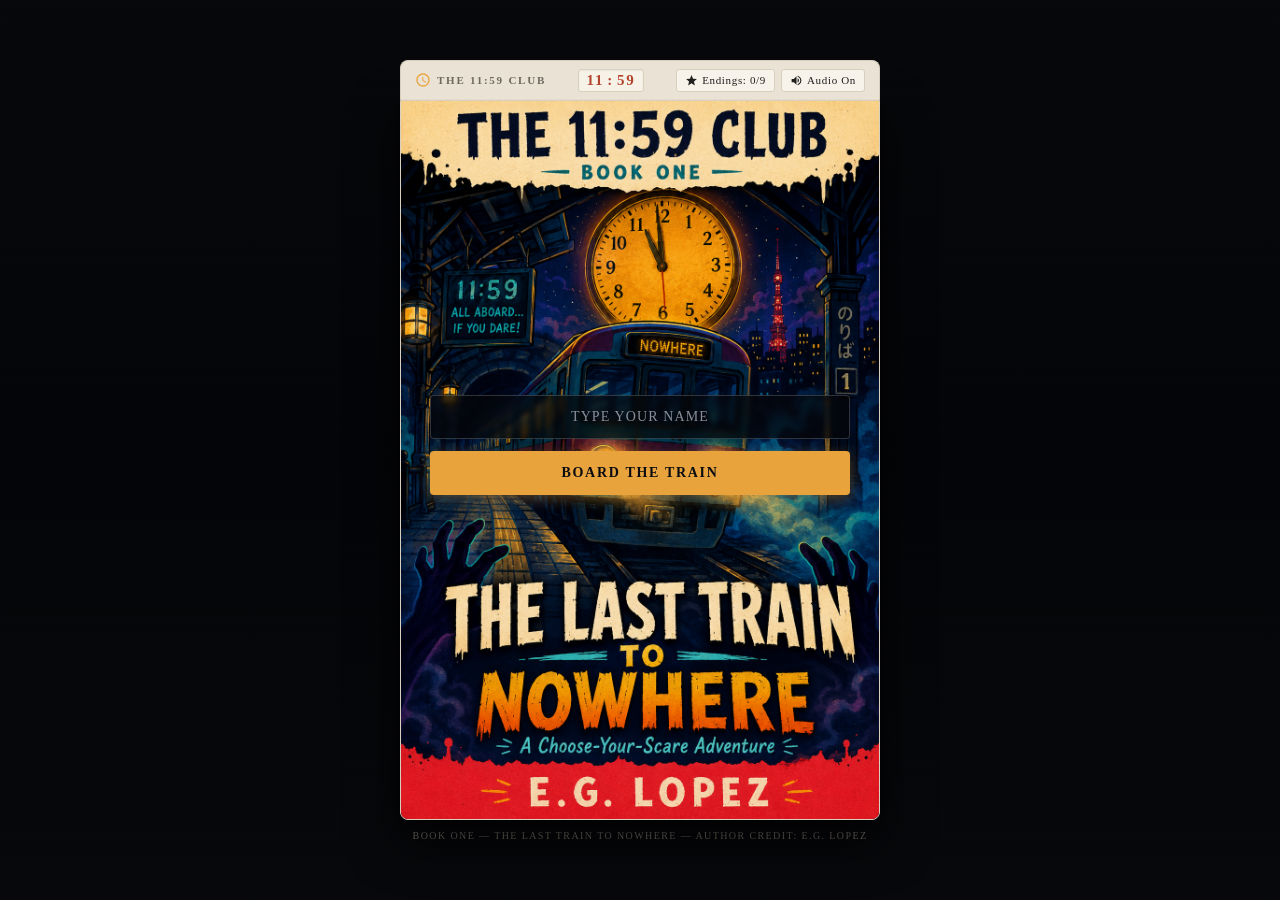
==== index.html @ ca224013 "Initial commit: The 11:59 Club - Book One (V1 Release)" ====
<!DOCTYPE html>
<html lang="en">
<head>
  <meta charset="UTF-8">
  <meta name="viewport" content="width=device-width, initial-scale=1.0, maximum-scale=1.0, user-scalable=no">
  <title>The 11:59 Club — Book One: The Last Train to Nowhere</title>
  <meta name="description" content="A Choose-Your-Scare interactive horror adventure for ages 8–12 by E.G. Lopez. Can you escape the platform at 11:59?">
  <meta name="theme-color" content="#0b0c10">
  
  <!-- CSS Stylesheet -->
  <link rel="stylesheet" href="css/style.css">
</head>
<body>

  <main class="stage">
    <!-- Signature Header Component: 11:59 Retro Digital Station Clock & Controls -->
    <header class="header-clock-container" aria-label="Station Header">
      <div class="clock-brand">
        <svg class="clock-icon" viewBox="0 0 24 24" aria-hidden="true">
          <path d="M12 2C6.5 2 2 6.5 2 12s4.5 10 10 10 10-4.5 10-10S17.5 2 12 2zm0 18c-4.41 0-8-3.59-8-8s3.59-8 8-8 8 3.59 8 8-3.59 8-8 8zm.5-13H11v6l5.2 3.2.8-1.3-4.5-2.7V7z"/>
        </svg>
        <span class="clock-brand-title">THE 11:59 CLUB</span>
      </div>

      <div class="digital-clock" aria-label="Current Station Time: 11:59">
        <span>11</span><span class="clock-dots">:</span><span>59</span>
      </div>

      <div class="header-controls">
        <button class="icon-btn" id="trackerBtn" aria-label="View Collected Endings">
          <svg viewBox="0 0 24 24" aria-hidden="true"><path d="M12 17.27L18.18 21l-1.64-7.03L22 9.24l-7.19-.61L12 2 9.19 8.63 2 9.24l5.46 4.73L5.82 21z"/></svg>
          <span>Endings: 0/9</span>
        </button>
        <button class="icon-btn" id="muteBtn" aria-label="Audio Controls">
          <svg viewBox="0 0 24 24" aria-hidden="true"><path d="M3 9v6h4l5 5V4L7 9H3zm13.5 3c0-1.77-1.02-3.29-2.5-4.03v8.05c1.48-.73 2.5-2.25 2.5-4.02z"/></svg>
          <span>Audio On</span>
        </button>
      </div>
    </header>

    <!-- Interactive Game Board Container -->
    <section class="board" id="board" aria-label="Story Scene Board">
      <!-- Dynamic content rendered by JS -->
    </section>

    <footer class="footer-note">
      Book One — The Last Train to Nowhere — Author Credit: E.G. Lopez
    </footer>
  </main>

  <!-- Modal Gallery for Endings Tracker -->
  <div class="modal-backdrop" id="endingsModal" role="dialog" aria-modal="true" aria-labelledby="modalTitle" aria-hidden="true">
    <div class="modal-content">
      <div class="modal-header">
        <h2 class="modal-title" id="modalTitle">
          <svg viewBox="0 0 24 24" style="width:18px; height:18px; fill:currentColor;"><path d="M12 17.27L18.18 21l-1.64-7.03L22 9.24l-7.19-.61L12 2 9.19 8.63 2 9.24l5.46 4.73L5.82 21z"/></svg>
          Endings Collected
        </h2>
        <button class="modal-close" id="modalCloseBtn" aria-label="Close Endings Gallery">&times;</button>
      </div>
      <div class="modal-body">
        <div class="endings-grid" id="endingsGrid">
          <!-- Rendered dynamically by app.js -->
        </div>
      </div>
    </div>
  </div>

  <!-- Audio Elements -->
  <audio id="audioLoop" loop preload="none"></audio>
  <audio id="audioStab" preload="none"></audio>

  <!-- Main JavaScript Engine -->
  <script src="js/app.js"></script>
</body>
</html>
---- css/style.css ----
/* ===========================================================
   THE 11:59 CLUB — BOOK ONE: THE LAST TRAIN TO NOWHERE
   Standalone Cover 1 Opening & Paperback Reading Interface
   =========================================================== */

:root {
  /* Paperback Reading Page Palette */
  --page-bg: #f4efe6;
  --page-panel: #f7f3eb;
  --page-header: #eae3d5;
  --page-border: #d8cfbe;
  --page-border-subtle: #e5dcce;

  /* Ink & Accents */
  --ink: #201f1d;
  --ink-muted: #6e6960;
  --amber: #d98e26;
  --amber-hover: #e59a30;
  --amber-dim: #f3e6cf;
  --teal: #237f70;
  --rust: #b3452f;
  --rust-glow: rgba(179, 69, 47, 0.25);

  /* Dark Opening Cover Tokens */
  --cover-dark-bg: #0b0c10;
  --cover-panel-bg: #14161d;
  --cover-edge: #232733;

  /* Book Dimensions: Fixed 2:3 Portrait Aspect Ratio */
  --book-aspect: 2 / 3;
  --book-max-width: 480px;
  --border-radius: 8px;
  --transition-fast: 0.15s ease;
  --transition-normal: 0.3s ease;
}

*,
*::before,
*::after {
  box-sizing: border-box;
}

html {
  font-size: 16px;
  height: 100%;
}

/* Full-Screen Dark Background Outside Reading Window (Using Cover 2) */
body {
  margin: 0;
  padding: 0;
  min-height: 100vh;
  background-color: #08090c;
  background-image: url('Last%20Train%20to%20Nowhere%20Cover%202.png');
  background-size: cover;
  background-position: center center;
  background-repeat: no-repeat;
  background-attachment: fixed;
  color: var(--ink);
  font-family: var(--font-body);
  display: flex;
  flex-direction: column;
  align-items: center;
  justify-content: center;
  padding: 12px;
  position: relative;
  overflow-x: hidden;
  -webkit-font-smoothing: antialiased;
}

/* Darkened / Blurred Atmosphere Outside the Reading Window */
body::before {
  content: "";
  position: fixed;
  inset: 0;
  background: linear-gradient(180deg,
      rgba(8, 9, 13, 0.78) 0%,
      rgba(5, 6, 9, 0.72) 50%,
      rgba(8, 9, 13, 0.82) 100%);
  backdrop-filter: blur(4px) brightness(0.7);
  pointer-events: none;
  z-index: 10;
}

/* CRT scanline overlay */
body::after {
  content: "";
  position: fixed;
  inset: 0;
  background: repeating-linear-gradient(180deg,
      rgba(0, 0, 0, 0.03) 0px,
      rgba(0, 0, 0, 0.03) 1px,
      transparent 1px,
      transparent 3px);
  pointer-events: none;
  z-index: 11;
}

:focus-visible {
  outline: 2px solid var(--amber) !important;
  outline-offset: 2px !important;
}

/* Fixed 2:3 Portrait Reading Window Outer Container */
.stage {
  position: relative;
  z-index: 20;
  width: min(100%, calc((100vh - 32px) * (2 / 3)));
  max-width: var(--book-max-width);
  margin: 0 auto;
  display: flex;
  flex-direction: column;
}

/* Header Clock Bar */
.header-clock-container {
  display: flex;
  align-items: center;
  justify-content: space-between;
  background: var(--page-header);
  border: 1px solid var(--page-border);
  border-bottom: none;
  border-top-left-radius: var(--border-radius);
  border-top-right-radius: var(--border-radius);
  padding: 8px 14px;
  flex-shrink: 0;
  position: relative;
  z-index: 30;
  box-shadow: inset 0 -1px 0 var(--page-border-subtle);
}

.clock-brand {
  display: flex;
  align-items: center;
  gap: 6px;
}

.clock-icon {
  width: 16px;
  height: 16px;
  fill: #e8a33d;
}

.clock-brand-title {
  font-family: var(--font-sign);
  font-size: 11px;
  letter-spacing: 0.16em;
  text-transform: uppercase;
  color: var(--ink-muted);
  font-weight: bold;
}

.digital-clock {
  font-family: var(--font-mono);
  font-size: 15px;
  font-weight: bold;
  color: var(--rust);
  background: #f7f2e8;
  border: 1px solid var(--page-border);
  padding: 2px 7px;
  border-radius: 3px;
  letter-spacing: 0.12em;
  display: flex;
  align-items: center;
  gap: 3px;
  box-shadow: inset 0 1px 2px rgba(0, 0, 0, 0.05);
}

.clock-dots {
  animation: clockBlink 1.2s infinite steps(1);
}

@keyframes clockBlink {
  50% {
    opacity: 0.2;
  }
}

.header-controls {
  display: flex;
  align-items: center;
  gap: 6px;
}

.icon-btn {
  background: #f7f3eb;
  border: 1px solid var(--page-border);
  color: var(--ink);
  border-radius: 3px;
  padding: 4px 8px;
  font-family: var(--font-sign);
  font-size: 11px;
  letter-spacing: 0.06em;
  cursor: pointer;
  display: flex;
  align-items: center;
  gap: 4px;
  transition: all var(--transition-fast);
}

.icon-btn:hover {
  border-color: var(--amber);
  color: #c67f1b;
  background: var(--amber-dim);
}

.icon-btn svg {
  width: 13px;
  height: 13px;
  fill: currentColor;
}

/* Centered Portrait Reading Window */
.board {
  background-color: var(--page-bg);
  border: 1px solid var(--page-border);
  border-bottom-left-radius: var(--border-radius);
  border-bottom-right-radius: var(--border-radius);
  box-shadow:
    0 20px 50px rgba(0, 0, 0, 0.8),
    0 2px 10px rgba(0, 0, 0, 0.5);
  overflow: hidden;
  position: relative;
  aspect-ratio: var(--book-aspect);
  display: flex;
  flex-direction: column;
  height: 100%;
}

.board.glitch {
  animation: glitchShake 0.28s steps(2, end) 2;
}

@keyframes glitchShake {
  0% {
    transform: translate(0, 0);
  }

  25% {
    transform: translate(-3px, 1px);
  }

  50% {
    transform: translate(3px, -1px);
  }

  75% {
    transform: translate(-1px, 2px);
  }

  100% {
    transform: translate(0, 0);
  }
}

/* Top Navigation Bar inside Book Frame */
.topbar {
  display: flex;
  align-items: center;
  justify-content: space-between;
  padding: 10px 16px;
  background: var(--page-header);
  border-bottom: 1px solid var(--page-border);
  font-family: var(--font-sign);
  letter-spacing: 0.14em;
  font-size: 11px;
  color: var(--ink-muted);
  text-transform: uppercase;
  flex-shrink: 0;
  position: relative;
  z-index: 10;
}

.topbar .title {
  color: #c67f1b;
  font-weight: bold;
}

.progress {
  display: flex;
  gap: 4px;
  align-items: center;
}

.dot {
  width: 5px;
  height: 5px;
  border-radius: 50%;
  background: #c8bfae;
  transition: background var(--transition-normal);
}

.dot.on {
  background: var(--amber);
  box-shadow: 0 0 4px rgba(217, 142, 38, 0.4);
}

.dot.checkpoint {
  border: 1px solid var(--amber);
}

/* Timer Bar */
.timerwrap {
  height: 4px;
  background: var(--page-border-subtle);
  overflow: hidden;
  flex-shrink: 0;
  position: relative;
  z-index: 10;
}

.timerbar {
  height: 100%;
  background: var(--rust);
  width: 100%;
  transform-origin: left;
}

/* Cover 1 Opening Screen: Cover image fills the view window with buttons overlaying at the bottom */
.cover-screen {
  display: flex;
  flex-direction: column;
  height: 100%;
  width: 100%;
  position: relative;
  z-index: 10;
  overflow: hidden;
  background: var(--cover-dark-bg);
}

.cover-image-container {
  flex: 1 1 auto;
  position: relative;
  overflow: hidden;
  width: 100%;
  height: 100%;
  display: flex;
  align-items: center;
  justify-content: center;
}

.cover-img {
  width: 100%;
  height: 100%;
  object-fit: cover;
  object-position: center top;
  display: block;
}

.cover-overlay {
  position: absolute;
  inset: 0;
  background: linear-gradient(180deg, rgba(11,12,16,0.1) 0%, rgba(11,12,16,0.45) 60%, rgba(11,12,16,0.95) 100%);
  pointer-events: none;
}

/* Translucent Controls Overlay Matching Reference Image (Full Width & Positioned Above Title) */
.cover-controls-panel {
  position: absolute;
  top: 48%;
  left: 50%;
  transform: translate(-50%, -50%);
  width: calc(100% - 36px);
  max-width: 420px;
  padding: 0;
  background: transparent;
  border: none;
  box-shadow: none;
  backdrop-filter: none;
  text-align: center;
  z-index: 20;
  display: flex;
  flex-direction: column;
  align-items: center;
  justify-content: center;
  gap: 12px;
}

.cover-controls-panel .input-group {
  width: 100%;
  margin: 0;
}

.nameinput {
  width: 100%;
  background: rgba(5, 6, 9, 0.7);
  border: 1px solid rgba(255, 255, 255, 0.18);
  color: #e8e4db;
  font-family: var(--font-mono);
  font-size: 14px;
  padding: 13px 16px;
  border-radius: 4px;
  text-align: center;
  letter-spacing: 0.08em;
  transition: border-color var(--transition-fast);
  backdrop-filter: blur(2px);
}

.nameinput::placeholder {
  color: #8b8e9b;
}

.nameinput:focus {
  border-color: #e8a33d;
  background: rgba(5, 6, 9, 0.88);
  outline: none;
}

.go-btn {
  background: #e8a33d;
  color: #0b0c10;
  border: none;
  font-family: var(--font-sign);
  letter-spacing: 0.12em;
  text-transform: uppercase;
  font-weight: bold;
  font-size: 14px;
  padding: 12px 24px;
  border-radius: 4px;
  cursor: pointer;
  min-height: 44px;
  width: 100%;
  box-shadow: 0 4px 14px rgba(232, 163, 61, 0.35);
  transition: transform var(--transition-fast), background var(--transition-fast);
}

.go-btn:hover {
  background: #f3b558;
  transform: translateY(-1px);
}

.go-btn:active {
  transform: translateY(1px);
}

/* Story Scene Content Area (Warm Cream Paper & Dark Ink) */
.scene {
  padding: 24px 22px 18px;
  line-height: 1.7;
  flex: 1 1 auto;
  overflow-y: auto;
  position: relative;
  z-index: 10;
  background-color: var(--page-bg);
  scrollbar-width: thin;
  scrollbar-color: var(--page-border) transparent;
}

.scene::-webkit-scrollbar {
  width: 4px;
}

.scene::-webkit-scrollbar-thumb {
  background: var(--page-border);
  border-radius: 2px;
}

.scene p {
  margin: 0 0 14px;
  font-size: 1.04rem;
  color: var(--ink);
}

.scene p:last-of-type {
  margin-bottom: 0;
}

.scene b {
  color: #c67f1b;
  font-weight: bold;
}

.scene i {
  color: var(--ink);
  font-style: italic;
}

.speaker {
  font-family: var(--font-sign);
  letter-spacing: 0.08em;
  color: var(--teal);
  font-size: 12px;
  font-weight: bold;
  text-transform: uppercase;
}

.clock-flash {
  font-family: var(--font-mono);
  font-size: 15px;
  color: var(--rust);
  font-weight: bold;
  letter-spacing: 0.08em;
}

/* Choices Area at bottom of Paperback Page */
.choices {
  border-top: 1px solid var(--page-border);
  background: var(--page-header);
  flex-shrink: 0;
  position: relative;
  z-index: 10;
}

.choice {
  display: flex;
  align-items: baseline;
  width: 100%;
  text-align: left;
  background: transparent;
  border: none;
  border-bottom: 1px solid var(--page-border-subtle);
  color: var(--ink);
  font-family: var(--font-body);
  font-size: 0.96rem;
  padding: 14px 18px;
  cursor: pointer;
  position: relative;
  min-height: 48px;
  transition: background var(--transition-fast), padding-left var(--transition-fast);
}

.choice:last-child {
  border-bottom: none;
}

.choice-key {
  display: inline-block;
  font-family: var(--font-mono);
  font-size: 10px;
  color: #c67f1b;
  border: 1px solid var(--page-border);
  border-radius: 3px;
  padding: 1px 5px;
  margin-right: 10px;
  background: #f8f4ec;
  flex-shrink: 0;
}

.choice-text {
  flex-grow: 1;
  line-height: 1.4;
}

.choice:hover {
  background: var(--amber-dim);
  padding-left: 22px;
}

.choice:focus-visible {
  background: var(--amber-dim);
  padding-left: 22px;
  box-shadow: inset 4px 0 0 #c67f1b;
}

/* Endings Layout inside Paperback Page */
.endwrap {
  padding: 22px 20px;
  text-align: center;
  flex: 1 1 auto;
  overflow-y: auto;
  display: flex;
  flex-direction: column;
  justify-content: space-between;
  position: relative;
  z-index: 10;
  background-color: var(--page-bg);
}

.end-tag {
  font-family: var(--font-sign);
  letter-spacing: 0.18em;
  color: var(--rust);
  text-transform: uppercase;
  font-size: 12px;
  font-weight: bold;
  margin-top: 16px;
  margin-bottom: 16px;
}

.end-tag.good {
  color: var(--teal);
}

.unlock-toast {
  background: #e1f2ef;
  border: 1px solid var(--teal);
  color: var(--teal);
  font-family: var(--font-sign);
  font-size: 11px;
  letter-spacing: 0.1em;
  text-transform: uppercase;
  padding: 6px 12px;
  border-radius: 4px;
  margin-bottom: 12px;
  display: inline-block;
  box-shadow: 0 2px 6px rgba(35, 127, 112, 0.15);
}

.actionrow {
  display: flex;
  gap: 10px;
  justify-content: center;
  flex-wrap: wrap;
  flex-shrink: 0;
  margin-top: 12px;
}

.ghost-btn {
  background: var(--page-bg);
  border: 1px solid var(--page-border);
  color: var(--ink);
  font-family: var(--font-sign);
  letter-spacing: 0.08em;
  text-transform: uppercase;
  font-weight: bold;
  font-size: 11px;
  padding: 10px 16px;
  border-radius: 4px;
  cursor: pointer;
  min-height: 44px;
  transition: all var(--transition-fast);
}

.ghost-btn:hover {
  color: var(--ink);
  border-color: #c67f1b;
  background: var(--amber-dim);
}

.footer-note {
  text-align: center;
  font-family: var(--font-sign);
  font-size: 10px;
  letter-spacing: 0.14em;
  color: #7d786f;
  text-transform: uppercase;
  margin-top: 10px;
  flex-shrink: 0;
}

/* Modal Gallery for Endings Tracker (Paperback Style) */
.modal-backdrop {
  position: fixed;
  inset: 0;
  background: rgba(0, 0, 0, 0.75);
  backdrop-filter: blur(4px);
  z-index: 100;
  display: flex;
  align-items: center;
  justify-content: center;
  padding: 16px;
  opacity: 0;
  pointer-events: none;
  transition: opacity var(--transition-normal);
}

.modal-backdrop.open {
  opacity: 1;
  pointer-events: auto;
}

.modal-content {
  background: var(--page-bg);
  border: 1px solid var(--page-border);
  border-radius: var(--border-radius);
  width: 100%;
  max-width: 480px;
  max-height: 85vh;
  display: flex;
  flex-direction: column;
  box-shadow: 0 20px 60px rgba(0, 0, 0, 0.6);
  transform: translateY(12px);
  transition: transform var(--transition-normal);
}

.modal-backdrop.open .modal-content {
  transform: translateY(0);
}

.modal-header {
  padding: 14px 18px;
  background: var(--page-header);
  border-bottom: 1px solid var(--page-border);
  display: flex;
  align-items: center;
  justify-content: space-between;
}

.modal-title {
  font-family: var(--font-sign);
  font-size: 14px;
  letter-spacing: 0.12em;
  color: #c67f1b;
  text-transform: uppercase;
  margin: 0;
  display: flex;
  align-items: center;
  gap: 8px;
}

.modal-close {
  background: transparent;
  border: none;
  color: var(--ink-muted);
  font-size: 22px;
  line-height: 1;
  cursor: pointer;
  padding: 0 4px;
}

.modal-close:hover {
  color: var(--ink);
}

.modal-body {
  padding: 14px 18px;
  overflow-y: auto;
  flex-grow: 1;
}

.endings-grid {
  display: grid;
  grid-template-columns: 1fr;
  gap: 10px;
}

.ending-card {
  background: #fcf9f2;
  border: 1px solid var(--page-border-subtle);
  border-radius: 4px;
  padding: 12px 14px;
}

.ending-card.unlocked {
  border-color: #c67f1b;
  background: #fffdf9;
}

.ending-card.good.unlocked {
  border-color: var(--teal);
  background: #f7fcfb;
}

.ending-card-header {
  display: flex;
  align-items: center;
  justify-content: space-between;
  margin-bottom: 4px;
}

.ending-code {
  font-family: var(--font-mono);
  font-size: 11px;
  font-weight: bold;
  color: var(--ink-muted);
}

.ending-card.unlocked .ending-code {
  color: #c67f1b;
}

.ending-card.good.unlocked .ending-code {
  color: var(--teal);
}

.ending-name {
  font-family: var(--font-sign);
  font-size: 13px;
  letter-spacing: 0.08em;
  text-transform: uppercase;
  color: var(--ink);
  font-weight: bold;
}

.ending-card.locked .ending-name {
  color: var(--ink-muted);
  font-weight: normal;
}

.ending-hint {
  font-size: 12px;
  color: var(--ink-muted);
  line-height: 1.35;
  margin-top: 2px;
}

.ending-card.unlocked .ending-hint {
  color: var(--ink);
}

/* Reduced Motion Preference */
@media (prefers-reduced-motion: reduce) {
  .board.glitch {
    animation: none;
  }

  .clock-dots {
    animation: none;
  }

  .timerbar {
    transition: none !important;
  }

  .modal-backdrop,
  .modal-content,
  .choice,
  .icon-btn,
  .go-btn {
    transition: none !important;
  }
}

@media (max-width: 480px) {
  body {
    padding: 6px;
  }

  .stage {
    width: 100%;
  }

  .scene {
    padding: 16px 14px 12px;
  }

  .scene p {
    font-size: 0.95rem;
  }

  .choice {
    padding: 12px 14px;
    font-size: 0.9rem;
  }
}
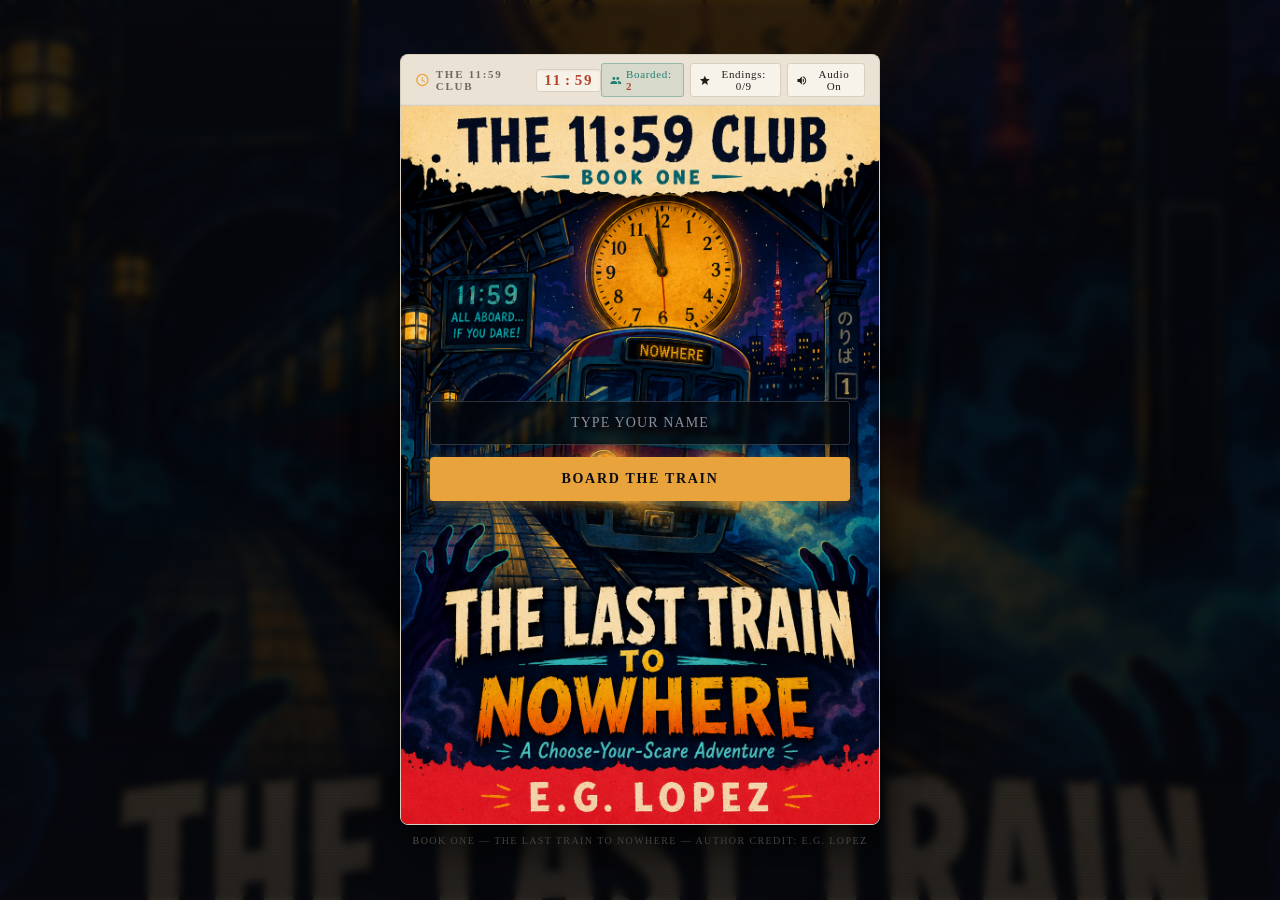
==== commit 4fba1b58: "Update live passenger visitor tracker engine and badge styles" ====
--- a/index.html
+++ b/index.html
@@ -9,6 +9,17 @@
   
   <!-- CSS Stylesheet -->
   <link rel="stylesheet" href="css/style.css">
+
+  <!-- Optional Web Analytics (Uncomment & replace YOUR_TRACKING_ID to enable GA4 or GoatCounter) -->
+  <!-- 
+  <script async src="https://www.googletagmanager.com/gtag/js?id=YOUR_GA4_ID"></script>
+  <script>
+    window.dataLayer = window.dataLayer || [];
+    function gtag(){dataLayer.push(arguments);}
+    gtag('js', new Date());
+    gtag('config', 'YOUR_GA4_ID');
+  </script>
+  -->
 </head>
 <body>
 
@@ -27,6 +38,10 @@
       </div>
 
       <div class="header-controls">
+        <div class="icon-btn visitor-badge" id="visitorBadge" title="Total Passengers Boarded across all visits" aria-label="Total Passengers Boarded">
+          <svg viewBox="0 0 24 24" aria-hidden="true"><path d="M16 11c1.66 0 2.99-1.34 2.99-3S17.66 5 16 5s-3 1.34-3 3 1.34 3 3 3zm-8 0c1.66 0 2.99-1.34 2.99-3S9.66 5 8 5 5 6.34 5 8s1.34 3 3 3zm0 2c-2.33 0-7 1.17-7 3.5V19h14v-2.5c0-2.33-4.67-3.5-7-3.5zm8 0c-.29 0-.62.02-.97.05 1.16.84 1.97 1.97 1.97 3.45V19h6v-2.5c0-2.33-4.67-3.5-7-3.5z"/></svg>
+          <span>Boarded: <strong id="visitorCountVal">...</strong></span>
+        </div>
         <button class="icon-btn" id="trackerBtn" aria-label="View Collected Endings">
           <svg viewBox="0 0 24 24" aria-hidden="true"><path d="M12 17.27L18.18 21l-1.64-7.03L22 9.24l-7.19-.61L12 2 9.19 8.63 2 9.24l5.46 4.73L5.82 21z"/></svg>
           <span>Endings: 0/9</span>
--- a/css/style.css
+++ b/css/style.css
@@ -51,7 +51,7 @@
   padding: 0;
   min-height: 100vh;
   background-color: #08090c;
-  background-image: url('Last%20Train%20to%20Nowhere%20Cover%202.png');
+  background-image: url('../Last%20Train%20to%20Nowhere%20Cover%202.png');
   background-size: cover;
   background-position: center center;
   background-repeat: no-repeat;
@@ -210,6 +210,26 @@
   fill: currentColor;
 }
 
+.visitor-badge {
+  background: rgba(35, 127, 112, 0.09);
+  border-color: rgba(35, 127, 112, 0.35);
+  color: var(--teal);
+  cursor: default;
+  user-select: none;
+}
+
+.visitor-badge:hover {
+  background: rgba(35, 127, 112, 0.15);
+  border-color: var(--teal);
+  color: var(--teal);
+}
+
+.visitor-badge strong {
+  font-weight: 700;
+  color: var(--rust);
+  letter-spacing: 0.04em;
+}
+
 /* Centered Portrait Reading Window */
 .board {
   background-color: var(--page-bg);
@@ -316,7 +336,7 @@
   transform-origin: left;
 }
 
-/* Cover 1 Opening Screen: Cover image fills the view window with buttons overlaying at the bottom */
+/* Standalone Cover 1 Opening Screen inside Centered View Box */
 .cover-screen {
   display: flex;
   flex-direction: column;
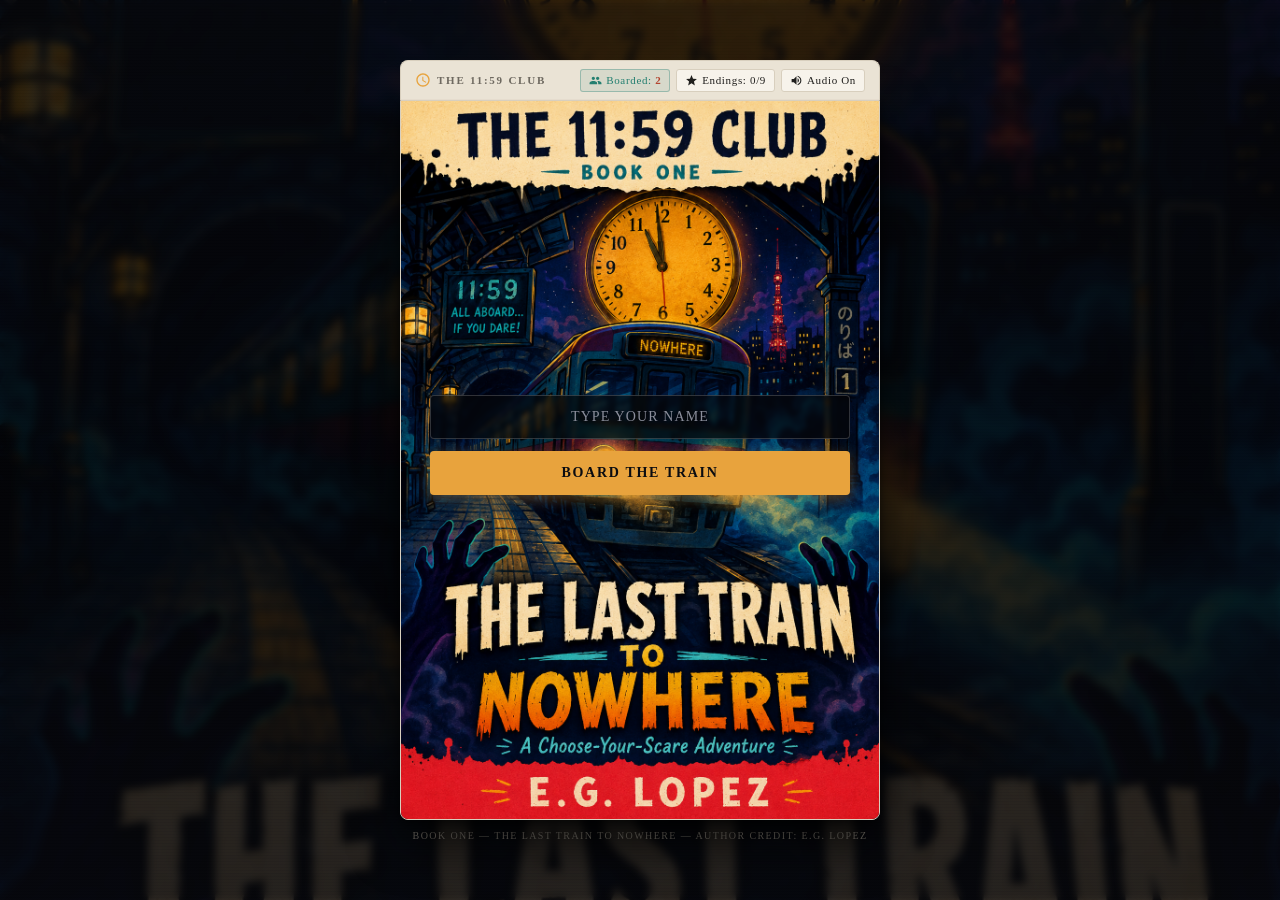
==== commit 93818450: "Remove digital clock element and unused styles from header" ====
--- a/index.html
+++ b/index.html
@@ -31,10 +31,6 @@
           <path d="M12 2C6.5 2 2 6.5 2 12s4.5 10 10 10 10-4.5 10-10S17.5 2 12 2zm0 18c-4.41 0-8-3.59-8-8s3.59-8 8-8 8 3.59 8 8-3.59 8-8 8zm.5-13H11v6l5.2 3.2.8-1.3-4.5-2.7V7z"/>
         </svg>
         <span class="clock-brand-title">THE 11:59 CLUB</span>
-      </div>
-
-      <div class="digital-clock" aria-label="Current Station Time: 11:59">
-        <span>11</span><span class="clock-dots">:</span><span>59</span>
       </div>
 
       <div class="header-controls">
--- a/css/style.css
+++ b/css/style.css
@@ -150,31 +150,6 @@
   font-weight: bold;
 }
 
-.digital-clock {
-  font-family: var(--font-mono);
-  font-size: 15px;
-  font-weight: bold;
-  color: var(--rust);
-  background: #f7f2e8;
-  border: 1px solid var(--page-border);
-  padding: 2px 7px;
-  border-radius: 3px;
-  letter-spacing: 0.12em;
-  display: flex;
-  align-items: center;
-  gap: 3px;
-  box-shadow: inset 0 1px 2px rgba(0, 0, 0, 0.05);
-}
-
-.clock-dots {
-  animation: clockBlink 1.2s infinite steps(1);
-}
-
-@keyframes clockBlink {
-  50% {
-    opacity: 0.2;
-  }
-}
 
 .header-controls {
   display: flex;
@@ -814,9 +789,6 @@
     animation: none;
   }
 
-  .clock-dots {
-    animation: none;
-  }
 
   .timerbar {
     transition: none !important;
